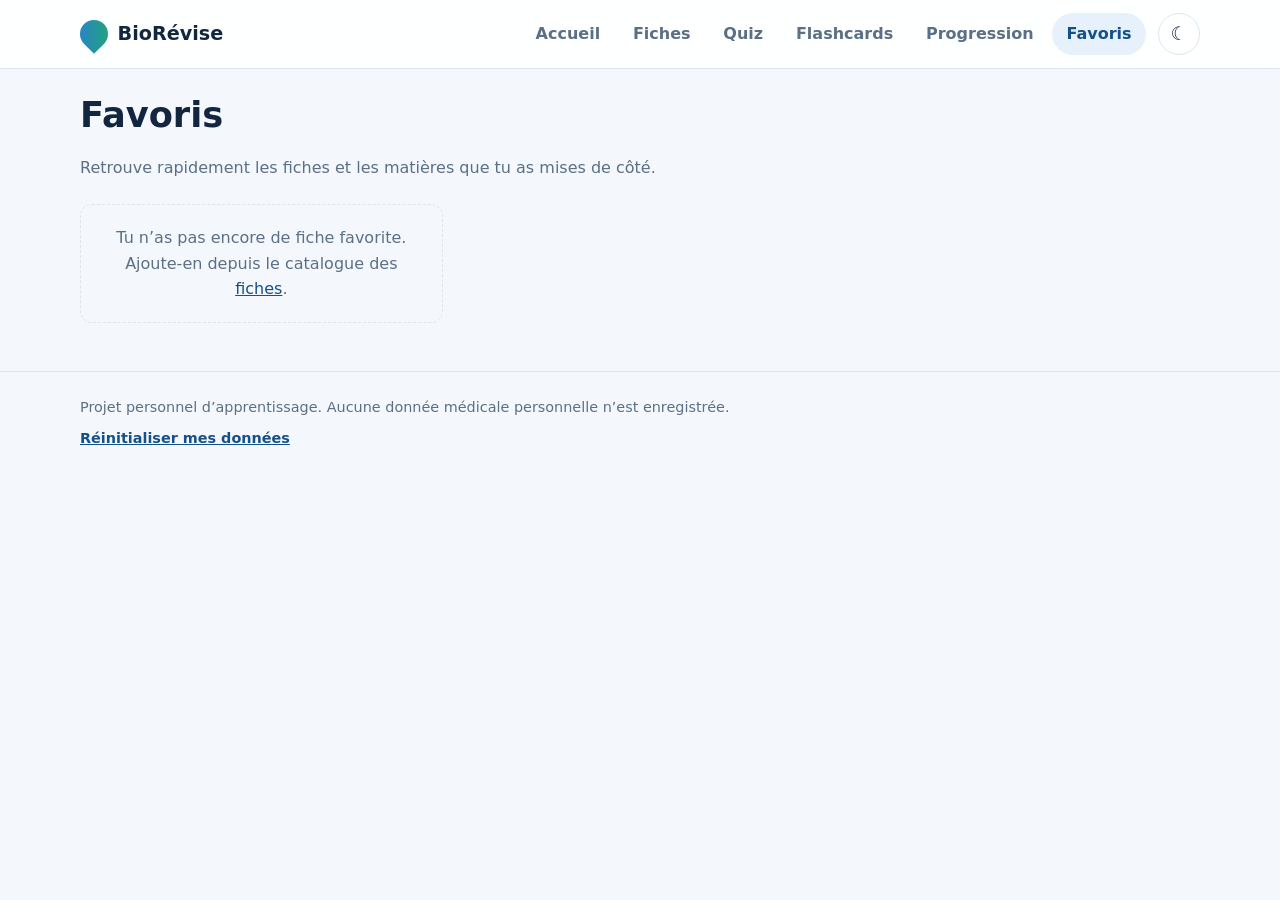
==== favoris.html @ ca8e31dd "first commit" ====
<!DOCTYPE html>
<html lang="fr" data-theme="light">
<head>
  <meta charset="utf-8">
  <meta name="viewport" content="width=device-width, initial-scale=1">
  <title>BioRévise · Favoris</title>
  <meta name="color-scheme" content="light dark">
  <script>
    try {
      var t = JSON.parse(localStorage.getItem('bts.theme') || 'null');
      if (!t) t = matchMedia('(prefers-color-scheme: dark)').matches ? 'dark' : 'light';
      document.documentElement.dataset.theme = t;
    } catch (e) {}
  </script>
  <link rel="stylesheet" href="css/style.css">
</head>
<body data-page="favoris">
  <a class="skip-link" href="#main">Aller au contenu</a>

  <header class="site-header">
    <div class="container header-inner">
      <a class="brand" href="index.html"><span class="brand-mark" aria-hidden="true"></span>BioRévise</a>
      <nav id="main-nav" class="main-nav" aria-label="Navigation principale">
        <ul>
          <li><a href="index.html">Accueil</a></li>
          <li><a href="fiches.html">Fiches</a></li>
          <li><a href="quiz.html">Quiz</a></li>
          <li><a href="flashcards.html">Flashcards</a></li>
          <li><a href="progression.html">Progression</a></li>
          <li><a href="favoris.html" aria-current="page">Favoris</a></li>
        </ul>
      </nav>
      <button id="theme-toggle" class="icon-btn theme-toggle" type="button" aria-pressed="false" aria-label="Passer en mode sombre"></button>
      <button id="menu-toggle" class="icon-btn menu-toggle" type="button" aria-expanded="false" aria-controls="main-nav" aria-label="Ouvrir le menu"><span></span><span></span><span></span></button>
    </div>
  </header>

  <main id="main">
    <div class="container">
      <div class="page-header">
        <h1>Favoris</h1>
        <p>Retrouve rapidement les fiches et les matières que tu as mises de côté.</p>
      </div>
      <div id="favorite-list" class="study-grid"></div>
    </div>
  </main>

  <footer class="site-footer">
    <div class="container">
      <p>Projet personnel d’apprentissage. Aucune donnée médicale personnelle n’est enregistrée.</p>
      <p><button id="reset-data" class="btn-link" type="button">Réinitialiser mes données</button></p>
    </div>
  </footer>

  <script src="js/data.js"></script>
  <script src="js/app.js"></script>
  <script src="js/study.js"></script>
</body>
</html>
---- css/style.css ----
/* ==========================================================
   BioRévise : style.css
   ----------------------------------------------------------
   Sommaire
   1. Variables (couleurs, ombres, arrondis) + mode sombre
   2. Base (reset léger, typographie, accessibilité)
   3. Mise en page (conteneur, sections)
   4. En-tête et navigation
   5. Boutons
   6. Hero (bandeau d'accueil)
   7. Statistiques
   8. Panneaux (reprendre / réviser aujourd'hui)
   9. Cartes des matières
   10. Citation, pied de page
   11. Notifications (toasts)
   12. Pages provisoires
   13. Animations + préférence « réduire les animations »
   ========================================================== */


/* ==========================================================
   1. VARIABLES
   Une variable CSS (--nom) se déclare une fois et se réutilise
   partout avec var(--nom). Pour changer l'identité visuelle,
   il suffit de modifier ce bloc.
   ========================================================== */
:root {
  /* Bleus */
  --blue-900: #0a2540;
  --blue-700: #14508a;
  --blue-600: #1c64ad;
  --blue-500: #2b7fd1;
  --blue-100: #e6f1fc;

  /* Verts (santé, réussite) */
  --green-600: #14935f;
  --green-500: #1fa971;
  --green-100: #e2f6ec;

  /* Couleurs d'interface (mode clair) */
  --bg: #f4f8fc;
  --surface: #ffffff;
  --surface-2: #eef4fa;
  --text: #12263f;
  --muted: #5b6f86;
  --border: #dbe5f0;
  --link: #14508a;

  /* Bandeau d'accueil */
  --hero-from: #0f3a6b;
  --hero-to: #1c64ad;

  /* Ombres légères et arrondis */
  --shadow-sm: 0 1px 2px rgba(10, 37, 64, 0.06), 0 2px 8px rgba(10, 37, 64, 0.05);
  --shadow-md: 0 14px 34px -14px rgba(10, 37, 64, 0.28);
  --radius: 18px;
  --radius-sm: 12px;

  /* Typographie : polices du système (rapides, aucune dépendance) */
  --font: system-ui, -apple-system, "Segoe UI", Roboto, "Helvetica Neue", Arial, sans-serif;

  --header-h: 68px;
}

/* Mode sombre : on redéfinit seulement les variables qui changent */
[data-theme="dark"] {
  --blue-100: #16304f;
  --green-100: #12352a;
  --bg: #0b1522;
  --surface: #122033;
  --surface-2: #172a41;
  --text: #e6eef8;
  --muted: #9db0c6;
  --border: #223650;
  --link: #6db3f2;
  --hero-from: #0e3159;
  --hero-to: #17508d;
  --shadow-sm: 0 1px 2px rgba(0, 0, 0, 0.3), 0 2px 8px rgba(0, 0, 0, 0.2);
  --shadow-md: 0 14px 34px -14px rgba(0, 0, 0, 0.6);
}


/* ==========================================================
   2. BASE
   ========================================================== */
*,
*::before,
*::after { box-sizing: border-box; }

html { -webkit-text-size-adjust: 100%; scroll-behavior: smooth; }

body {
  margin: 0;
  min-height: 100vh;
  font-family: var(--font);
  font-size: 1rem;
  line-height: 1.6;
  color: var(--text);
  background: var(--bg);
  transition: background-color 0.3s, color 0.3s;
}

h1, h2, h3 { line-height: 1.25; margin: 0 0 0.5em; }
p { margin: 0 0 1em; }
a { color: var(--link); }
ul { margin: 0; padding: 0; list-style: none; }
button, input { font: inherit; color: inherit; }

/* Icônes SVG : elles prennent la couleur du texte (currentColor) */
.icon {
  width: 1.5rem; height: 1.5rem; flex: none;
  fill: none; stroke: currentColor; stroke-width: 1.8;
  stroke-linecap: round; stroke-linejoin: round;
}

/* Texte réservé aux lecteurs d'écran */
.sr-only {
  position: absolute; width: 1px; height: 1px; padding: 0; margin: -1px;
  overflow: hidden; clip: rect(0, 0, 0, 0); white-space: nowrap; border: 0;
}

/* Lien « Aller au contenu » : visible seulement au clavier */
.skip-link {
  position: absolute; left: 1rem; top: -4rem; z-index: 200;
  background: var(--blue-700); color: #fff; padding: 0.6rem 1rem;
  border-radius: var(--radius-sm); text-decoration: none; transition: top 0.2s;
}
.skip-link:focus { top: 1rem; }

/* Contour bien visible pour la navigation au clavier */
:focus-visible { outline: 3px solid var(--blue-500); outline-offset: 3px; border-radius: 6px; }


/* ==========================================================
   3. MISE EN PAGE
   ========================================================== */
.container { width: min(1120px, 100% - 2rem); margin-inline: auto; }

main { padding-block: 1.5rem 3rem; }

.section { margin-top: 2.5rem; }
.section-head { display: flex; flex-wrap: wrap; align-items: baseline; justify-content: space-between; gap: 0.5rem; margin-bottom: 1rem; }
.section-head h2 { margin: 0; font-size: 1.4rem; }
.section-note { margin: 0; color: var(--muted); font-size: 0.9rem; }


/* ==========================================================
   4. EN-TÊTE ET NAVIGATION
   ========================================================== */
.site-header {
  position: sticky; top: 0; z-index: 100;
  background: color-mix(in srgb, var(--surface) 88%, transparent);
  -webkit-backdrop-filter: blur(12px); backdrop-filter: blur(12px);
  border-bottom: 1px solid var(--border);
}
.header-inner { display: flex; align-items: center; gap: 0.75rem; min-height: var(--header-h); }

/* Logo : une goutte dessinée en CSS */
.brand { display: inline-flex; align-items: center; gap: 0.6rem; font-weight: 800; font-size: 1.2rem; color: var(--text); text-decoration: none; }
.brand-mark {
  width: 28px; height: 28px; display: inline-block;
  background: linear-gradient(135deg, var(--blue-500), var(--green-500));
  border-radius: 50% 50% 50% 0; transform: rotate(-45deg);
}

.main-nav { margin-left: auto; }
.main-nav ul { display: flex; gap: 0.25rem; }
.main-nav a {
  display: block; padding: 0.5rem 0.9rem; border-radius: 999px;
  color: var(--muted); font-weight: 600; text-decoration: none;
  transition: background-color 0.2s, color 0.2s;
}
.main-nav a:hover { background: var(--surface-2); color: var(--text); }
.main-nav a[aria-current="page"] { background: var(--blue-100); color: var(--link); }

.icon-btn {
  width: 42px; height: 42px; display: inline-grid; place-items: center;
  border: 1px solid var(--border); border-radius: 50%;
  background: var(--surface); cursor: pointer; font-size: 1.15rem;
  transition: transform 0.2s, background-color 0.2s;
}
.icon-btn:hover { background: var(--surface-2); transform: translateY(-1px); }

/* Bouton de thème : le symbole change selon le mode actif */
.theme-toggle::before { content: "\263E"; }                      /* lune */
[data-theme="dark"] .theme-toggle::before { content: "\2600"; }  /* soleil */

/* Bouton menu (mobile) : trois barres */
.menu-toggle { display: none; flex-direction: column; justify-content: center; gap: 4px; margin-left: auto; }
.menu-toggle span { width: 18px; height: 2px; background: currentColor; border-radius: 2px; transition: transform 0.25s, opacity 0.25s; }
.menu-toggle[aria-expanded="true"] span:nth-child(1) { transform: translateY(6px) rotate(45deg); }
.menu-toggle[aria-expanded="true"] span:nth-child(2) { opacity: 0; }
.menu-toggle[aria-expanded="true"] span:nth-child(3) { transform: translateY(-6px) rotate(-45deg); }

/* Tablette et téléphone : le menu devient déroulant */
@media (max-width: 860px) {
  .menu-toggle { display: inline-flex; }
  .main-nav {
    display: none; position: absolute; top: 100%; left: 0; right: 0; margin: 0;
    background: var(--surface); border-bottom: 1px solid var(--border);
    box-shadow: var(--shadow-md); padding: 0.75rem 1rem 1rem;
  }
  .main-nav.is-open { display: block; }
  .main-nav ul { flex-direction: column; }
  .main-nav a { padding: 0.75rem 1rem; border-radius: var(--radius-sm); }
}


/* ==========================================================
   5. BOUTONS
   ========================================================== */
.btn {
  display: inline-flex; align-items: center; justify-content: center; gap: 0.5rem;
  padding: 0.75rem 1.25rem; border: 0; border-radius: 999px;
  font-weight: 700; text-decoration: none; cursor: pointer;
  transition: transform 0.2s, box-shadow 0.2s, background-color 0.2s;
}
.btn:hover { transform: translateY(-2px); }
.btn:active { transform: translateY(0); }
.btn-primary { background: var(--green-500); color: #fff; box-shadow: 0 8px 18px -8px rgba(31, 169, 113, 0.7); }
.btn-primary:hover { background: var(--green-600); }
.btn-light { background: #fff; color: var(--blue-900); }
.btn-ghost { background: transparent; color: #fff; border: 1.5px solid rgba(255, 255, 255, 0.55); }
.btn-ghost:hover { background: rgba(255, 255, 255, 0.12); }
.btn-link { background: none; border: 0; padding: 0; color: var(--link); font-weight: 600; text-decoration: underline; cursor: pointer; }


/* ==========================================================
   6. HERO : bandeau d'accueil
   ========================================================== */
.hero {
  position: relative; overflow: hidden; color: #fff;
  padding: clamp(1.5rem, 4vw, 2.75rem);
  border-radius: calc(var(--radius) + 6px);
  background: linear-gradient(135deg, var(--hero-from), var(--hero-to));
  box-shadow: var(--shadow-md);
}
/* Deux cercles décoratifs en arrière-plan */
.hero::before, .hero::after { content: ""; position: absolute; border-radius: 50%; pointer-events: none; }
.hero::before { width: 320px; height: 320px; right: -80px; top: -120px; background: rgba(255, 255, 255, 0.08); }
.hero::after { width: 200px; height: 200px; right: 120px; bottom: -110px; background: rgba(31, 169, 113, 0.28); }
.hero > * { position: relative; z-index: 1; }

.hero-eyebrow { margin: 0 0 0.5rem; font-size: 0.85rem; letter-spacing: 0.08em; text-transform: uppercase; opacity: 0.8; }
.hero h1 { font-size: clamp(1.7rem, 4.5vw, 2.6rem); margin-bottom: 0.4rem; }
.hero-text { max-width: 52ch; opacity: 0.92; margin-bottom: 1.25rem; }
.hero-actions { display: flex; flex-wrap: wrap; gap: 0.75rem; margin-bottom: 1.25rem; }

.search {
  display: flex; gap: 0.5rem; max-width: 520px; padding: 0.35rem;
  background: rgba(255, 255, 255, 0.14); border-radius: 999px;
}
.search input {
  flex: 1; min-width: 0; padding: 0.6rem 1rem; border: 0; border-radius: 999px;
  background: #fff; color: var(--blue-900);
}
.search input::placeholder { color: #6b7f96; }
@media (max-width: 480px) {
  .search { flex-direction: column; border-radius: var(--radius-sm); }
  .search input, .search .btn { width: 100%; }
}


/* ==========================================================
   7. STATISTIQUES
   ========================================================== */
.stats { display: grid; grid-template-columns: repeat(auto-fit, minmax(210px, 1fr)); gap: 1rem; }
.stat-card {
  display: flex; align-items: center; gap: 1rem; padding: 1.1rem 1.25rem;
  background: var(--surface); border: 1px solid var(--border);
  border-radius: var(--radius); box-shadow: var(--shadow-sm);
}
.stat-icon { width: 48px; height: 48px; display: grid; place-items: center; flex: none; border-radius: 14px; background: var(--blue-100); color: var(--blue-500); }
.stat-icon.is-green { background: var(--green-100); color: var(--green-500); }
.stat-value { display: block; font-size: 1.75rem; font-weight: 800; line-height: 1.1; }
.stat-label { color: var(--muted); font-size: 0.9rem; }


/* ==========================================================
   8. PANNEAUX
   ========================================================== */
.two-col { display: grid; grid-template-columns: repeat(auto-fit, minmax(300px, 1fr)); gap: 1rem; }
.panel {
  padding: 1.4rem; background: var(--surface); border: 1px solid var(--border);
  border-radius: var(--radius); box-shadow: var(--shadow-sm);
}
.panel h2 { font-size: 1.2rem; }

.resume-card {
  display: flex; align-items: center; justify-content: space-between; gap: 1rem;
  padding: 1rem 1.1rem; border-radius: var(--radius-sm);
  background: var(--blue-100); text-decoration: none; color: var(--text);
}
.resume-card strong { display: block; }
.resume-card small { color: var(--muted); }
.resume-card .btn { flex: none; padding: 0.55rem 1rem; }

.suggestions { display: grid; gap: 0.6rem; }
.suggestions a {
  display: flex; align-items: center; justify-content: space-between; gap: 0.75rem;
  padding: 0.8rem 1rem; border-radius: var(--radius-sm);
  background: var(--surface-2); color: var(--text); text-decoration: none;
  transition: transform 0.2s, background-color 0.2s;
}
.suggestions a::after { content: "\2192"; color: var(--green-500); font-weight: 800; }
.suggestions a:hover { transform: translateX(3px); background: var(--green-100); }

/* Message affiché quand une section n'a pas encore de contenu */
.empty-state {
  padding: 1.25rem; text-align: center; color: var(--muted);
  border: 1.5px dashed var(--border); border-radius: var(--radius-sm);
}
.empty-state p:last-child { margin-bottom: 0; }


/* ==========================================================
   9. CARTES DES MATIÈRES
   Les couleurs viennent des classes .tone-xxx : chaque carte
   n'a besoin que de deux variables (--tone et --tone-bg).
   ========================================================== */
.tone-blue   { --tone: #2b7fd1; --tone-bg: var(--blue-100); }
.tone-green  { --tone: #1fa971; --tone-bg: var(--green-100); }
.tone-teal   { --tone: #14a3a3; --tone-bg: #dff5f5; }
.tone-indigo { --tone: #5b6bd6; --tone-bg: #e8eafb; }
[data-theme="dark"] .tone-teal   { --tone-bg: #123636; }
[data-theme="dark"] .tone-indigo { --tone-bg: #1c2147; }

.subjects { display: grid; grid-template-columns: repeat(auto-fill, minmax(230px, 1fr)); gap: 1rem; }
.subject-card {
  display: flex; flex-direction: column; gap: 0.35rem; padding: 1.2rem;
  background: var(--surface); border: 1px solid var(--border);
  border-top: 4px solid var(--tone); border-radius: var(--radius);
  box-shadow: var(--shadow-sm); text-decoration: none; color: var(--text);
  transition: transform 0.2s, box-shadow 0.2s;
}
.subject-card:hover { transform: translateY(-4px); box-shadow: var(--shadow-md); }
.subject-icon { width: 46px; height: 46px; display: grid; place-items: center; margin-bottom: 0.4rem; border-radius: 14px; background: var(--tone-bg); color: var(--tone); }
.subject-name { font-weight: 800; }
.subject-desc { color: var(--muted); font-size: 0.9rem; }


/* ==========================================================
   10. CITATION + PIED DE PAGE
   ========================================================== */
.quote {
  margin: 0; padding: 1.4rem 1.6rem; background: var(--surface);
  border: 1px solid var(--border); border-left: 5px solid var(--green-500);
  border-radius: var(--radius); box-shadow: var(--shadow-sm);
}
.quote p { margin: 0 0 0.4rem; font-size: 1.15rem; font-style: italic; }
.quote footer { color: var(--muted); font-size: 0.9rem; }

.site-footer { padding-block: 1.5rem 2rem; border-top: 1px solid var(--border); color: var(--muted); font-size: 0.9rem; }
.site-footer p { margin: 0 0 0.5rem; }


/* ==========================================================
   11. NOTIFICATIONS (toasts)
   ========================================================== */
#toast-region {
  position: fixed; left: 50%; bottom: 1.25rem; z-index: 300;
  transform: translateX(-50%); display: grid; gap: 0.5rem;
  width: min(92vw, 380px); pointer-events: none;
}
.toast {
  padding: 0.75rem 1.1rem; border-radius: var(--radius-sm);
  background: var(--blue-900); color: #fff; box-shadow: var(--shadow-md);
  text-align: center; animation: toast-in 0.3s ease both;
}
.toast-success { background: var(--green-600); }
.toast.is-leaving { animation: toast-out 0.3s ease both; }
@keyframes toast-in  { from { opacity: 0; transform: translateY(12px); } to { opacity: 1; transform: none; } }
@keyframes toast-out { to { opacity: 0; transform: translateY(8px); } }


/* ==========================================================
   12. PAGES PROVISOIRES (fiches, quiz, flashcards...)
   ========================================================== */
.page-header { margin-bottom: 1.5rem; }
.page-header h1 { font-size: clamp(1.6rem, 4vw, 2.2rem); }
.page-header p { color: var(--muted); max-width: 60ch; }

.study-tool { margin-bottom: 1.5rem; }
.study-tool label, .toolbar label { font-weight: 700; }
.study-tool textarea, .toolbar input, .toolbar select {
  width: 100%; min-width: 0; padding: 0.7rem 0.85rem;
  color: var(--text); background: var(--surface); border: 1px solid var(--border);
  border-radius: var(--radius-sm);
}
.study-tool textarea { display: block; margin: 0.4rem 0 0.75rem; resize: vertical; }
.toolbar { display: flex; flex-wrap: wrap; align-items: center; gap: 0.75rem; margin-bottom: 1rem; }
.toolbar input { flex: 1 1 240px; }
.toolbar select { flex: 0 1 260px; }
.toolbar .btn { color: var(--text); border: 1px solid var(--border); }
.toolbar .btn-primary { color: #fff; border-color: transparent; }
.study-grid { display: grid; grid-template-columns: repeat(auto-fill, minmax(min(100%, 300px), 1fr)); gap: 1rem; }
.study-card {
  display: flex; flex-direction: column; align-items: flex-start; gap: 0.5rem;
  padding: 1.25rem; background: var(--surface); border: 1px solid var(--border);
  border-radius: var(--radius); box-shadow: var(--shadow-sm);
}
.study-card h2 { margin: 0; font-size: 1.15rem; }
.study-card p { color: var(--muted); margin: 0; }
.study-tag {
  display: inline-block; padding: 0.2rem 0.65rem; border-radius: 999px;
  background: var(--blue-100); color: var(--link); font-size: 0.78rem; font-weight: 700;
}
.card-actions { display: flex; flex-wrap: wrap; gap: 0.6rem; margin-top: auto; padding-top: 0.75rem; }
.card-actions .btn { padding: 0.55rem 0.9rem; font-size: 0.9rem; }
.btn-outline {
  display: inline-flex; align-items: center; justify-content: center; gap: 0.5rem;
  padding: 0.65rem 1rem; color: var(--text); background: var(--surface);
  border: 1px solid var(--border); border-radius: 999px; font-weight: 700;
  text-decoration: none; cursor: pointer;
}
.btn-outline:hover { background: var(--surface-2); }
.fiche-detail { margin-top: 1.25rem; scroll-margin-top: calc(var(--header-h) + 1rem); }
.detail-heading { display: flex; align-items: flex-start; justify-content: space-between; gap: 1rem; }
.detail-heading h2 { margin-top: 0.5rem; }
.fact-list { display: grid; gap: 0.6rem; padding-left: 1.25rem; list-style: disc; }
.fact-list li { padding-left: 0.2rem; }
.summary-output { margin-top: 1rem; }
.summary-output:empty { display: none; }
.summary-output h3 { margin-bottom: 0.65rem; }
.curriculum-note { margin-top: 1.5rem; padding: 1rem 1.2rem; background: var(--surface-2); border-left: 4px solid var(--green-500); border-radius: var(--radius-sm); }
.quiz-panel { max-width: 850px; margin-inline: auto; }
.quiz-progress { display: flex; justify-content: space-between; gap: 1rem; color: var(--muted); font-weight: 700; }
.progress-track { height: 0.65rem; overflow: hidden; background: var(--surface-2); border-radius: 999px; }
.progress-track span { display: block; height: 100%; background: var(--green-500); border-radius: inherit; transition: width 0.25s ease; }
.quiz-question { margin: 1.5rem 0; font-size: 1.3rem; }
.answer-list { display: grid; gap: 0.65rem; }
.answer-option { padding: 0.85rem 1rem; text-align: left; background: var(--surface-2); border: 1px solid var(--border); border-radius: var(--radius-sm); cursor: pointer; }
.answer-option:hover:not(:disabled) { border-color: var(--blue-500); }
.answer-option:disabled { cursor: default; }
.answer-option.is-correct { background: var(--green-100); border-color: var(--green-500); }
.answer-option.is-wrong { border-color: #d04a4a; }
.answer-feedback { margin-top: 1rem; }
.quiz-result { padding: 1rem 0; text-align: center; }
.quiz-result h2 { font-size: 2rem; }
.flashcard-area { max-width: 720px; margin: 1.5rem auto; }
.flashcard-count { margin-bottom: 0.6rem; color: var(--muted); text-align: center; }
.flashcard { display: grid; justify-items: center; gap: 1rem; min-height: 260px; padding: clamp(1.25rem, 5vw, 2.5rem); text-align: center; background: var(--surface); border: 1px solid var(--border); border-radius: var(--radius); box-shadow: var(--shadow-md); }
.flashcard h2 { margin: 0; font-size: clamp(1.25rem, 4vw, 1.8rem); }
.flashcard-answer { width: 100%; margin: 0; padding: 1rem; background: var(--green-100); border-radius: var(--radius-sm); }
.progress-list { display: grid; gap: 1rem; }
.progress-row { display: grid; grid-template-columns: minmax(130px, 1fr) minmax(100px, 2fr) auto; align-items: center; gap: 0.75rem; }
.progress-row .progress-track { width: 100%; }
.progress-row small { color: var(--muted); font-weight: 400; }
.history-list { display: grid; gap: 0.5rem; }
.history-list li { display: flex; justify-content: space-between; gap: 1rem; padding: 0.8rem 0; border-bottom: 1px solid var(--border); }
.history-list small { display: block; color: var(--muted); }


/* ==========================================================
   13. ANIMATIONS
   ========================================================== */
.reveal { animation: fade-up 0.5s ease both; }
.reveal:nth-child(2) { animation-delay: 0.05s; }
.reveal:nth-child(3) { animation-delay: 0.1s; }
.reveal:nth-child(4) { animation-delay: 0.15s; }
@keyframes fade-up { from { opacity: 0; transform: translateY(14px); } to { opacity: 1; transform: none; } }

/* Respect du réglage « réduire les animations » du système */
@media (prefers-reduced-motion: reduce) {
  *, *::before, *::after {
    animation-duration: 0.001ms !important; animation-iteration-count: 1 !important;
    transition-duration: 0.001ms !important; scroll-behavior: auto !important;
  }
}

@media (max-width: 560px) {
  .toolbar { align-items: stretch; }
  .toolbar select, .toolbar .btn { flex: 1 1 100%; }
  .progress-row { grid-template-columns: 1fr auto; }
  .progress-row .progress-track { grid-column: 1 / -1; grid-row: 2; }
  .detail-heading { flex-direction: column; }
}
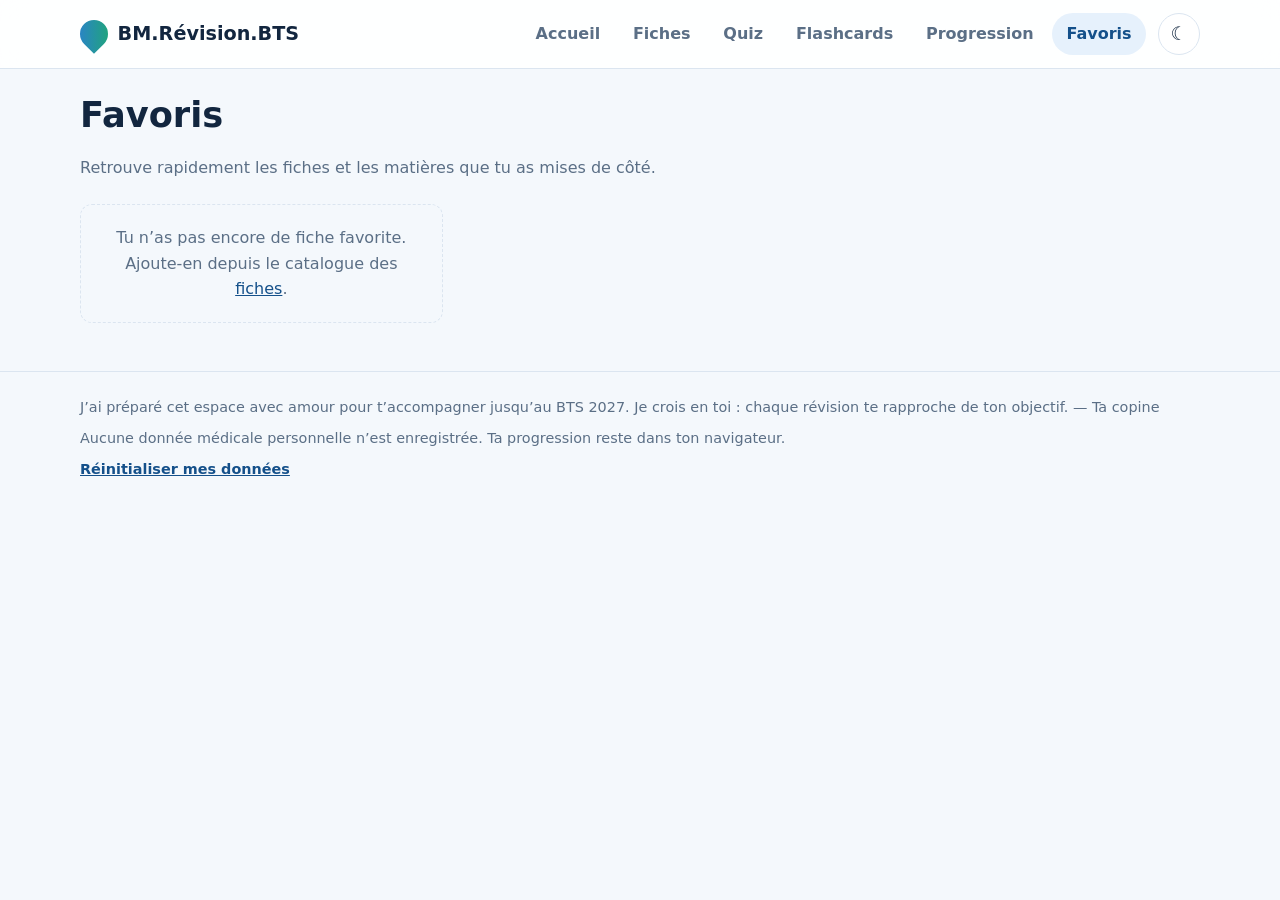
==== commit 13596878: "update" ====
--- a/favoris.html
+++ b/favoris.html
@@ -3,7 +3,7 @@
 <head>
   <meta charset="utf-8">
   <meta name="viewport" content="width=device-width, initial-scale=1">
-  <title>BioRévise · Favoris</title>
+  <title>BM.Révision.BTS · Favoris</title>
   <meta name="color-scheme" content="light dark">
   <script>
     try {
@@ -19,7 +19,7 @@
 
   <header class="site-header">
     <div class="container header-inner">
-      <a class="brand" href="index.html"><span class="brand-mark" aria-hidden="true"></span>BioRévise</a>
+      <a class="brand" href="index.html"><span class="brand-mark" aria-hidden="true"></span>BM.Révision.BTS</a>
       <nav id="main-nav" class="main-nav" aria-label="Navigation principale">
         <ul>
           <li><a href="index.html">Accueil</a></li>
@@ -47,7 +47,8 @@
 
   <footer class="site-footer">
     <div class="container">
-      <p>Projet personnel d’apprentissage. Aucune donnée médicale personnelle n’est enregistrée.</p>
+      <p>J’ai préparé cet espace avec amour pour t’accompagner jusqu’au BTS 2027. Je crois en toi : chaque révision te rapproche de ton objectif. — Ta copine</p>
+      <p>Aucune donnée médicale personnelle n’est enregistrée. Ta progression reste dans ton navigateur.</p>
       <p><button id="reset-data" class="btn-link" type="button">Réinitialiser mes données</button></p>
     </div>
   </footer>
--- a/css/style.css
+++ b/css/style.css
@@ -1,5 +1,5 @@
 /* ==========================================================
-   BioRévise : style.css
+   BM.Révision.BTS : style.css
    ----------------------------------------------------------
    Sommaire
    1. Variables (couleurs, ombres, arrondis) + mode sombre
